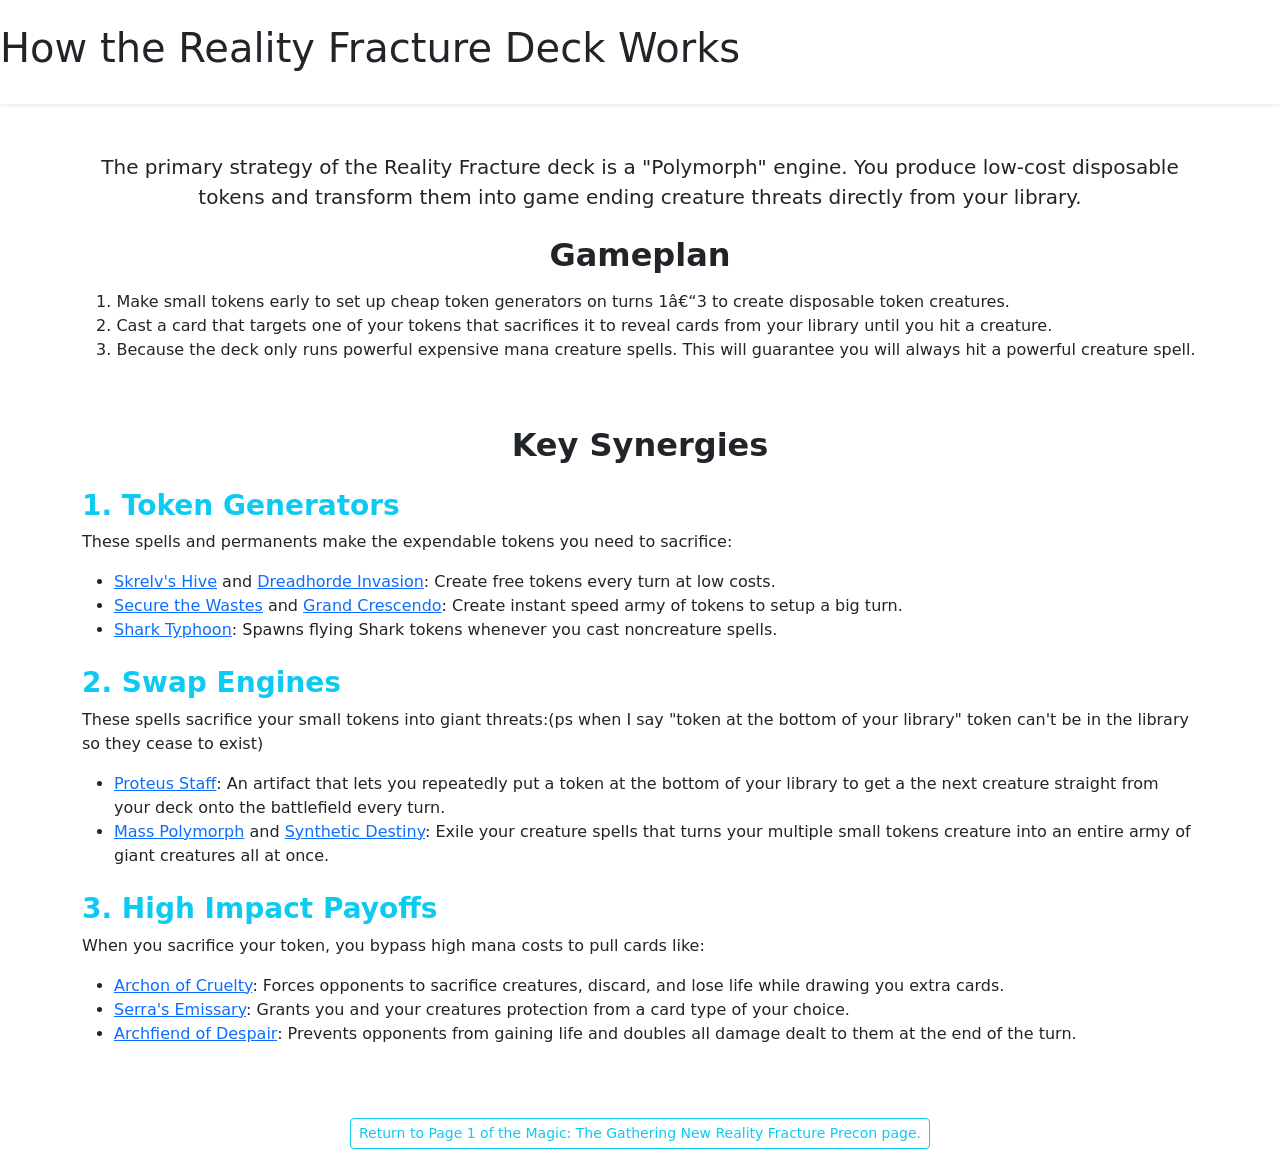
==== page2.html @ e5e5e21b "Wrapping content in a container Using a grid to organize sections or images Turning links into butto" ====
<html lang="en">
  <head>
    <!-- This is an HTML comment. -->
    <!-- Comments are not visible on the page -->
    <!-- Metadata goes here. -->
    <title>How the Reality Fracture Deck Works</title>
    <!-- Link to Bootstrap -->
    <link href="https://cdn.jsdelivr.net/npm/bootstrap@5.3.3/dist/css/bootstrap.min.css" rel="stylesheet" integrity="sha384-QWTKZyjpPEjISv5WaRU9OFeRpok6YctnYmDr5pNlyT2bRjXh0JMhjY6hW+ALEwIH" crossorigin="anonymous">
    <link rel="stylesheet" href="./css/style.css" />
  </head>

  <body>
    <!-- A header that contains the main heading for the page -->
    <header id="site-header" class="py-4 shadow-sm">
        <h1>How the Reality Fracture Deck Works</h1>
    </header>

    <!-- main content for deck guide -->
    <main id="main-content" class="container my-5">
        <section class="guide-section mb-5 text-center">
            <!-- Summary-->
            <p class="summary-text lead mb-4">
                The primary strategy of the Reality Fracture deck is a 
                "Polymorph" engine. You produce low-cost disposable tokens and transform them 
                into game ending creature threats directly from your library.
            </p>
            <!-- step by step gameplan -->
            <h2 class="section-title fw-bold mb-3">Gameplan</h2>
            <ol class="centered-list text-start d-inline-block">
                <li>
                    Make small tokens early to set up cheap token generators on turns 1–3 
                    to create disposable token creatures.
                </li>
                <li>
                    Cast a card that targets one of your tokens 
                    that sacrifices it to reveal cards from your library until you hit a creature.
                </li>
                <li>
                    Because the deck only runs powerful expensive mana
                    creature spells. This will guarantee you will always hit a powerful creature spell.
                </li>
            </ol>
        </section>
        <!-- key synergies header -->
        <section class="synergies-section">
            <h2 class="section-title fw-bold text-center mb-4">Key Synergies</h2> 

            <!-- token generators info -->
            <div class="mb-4">
            <h3 class="fw-bold text-info">1. Token Generators</h3>
                <p>These spells and permanents make the expendable tokens you need to sacrifice:</p>
                <ul>
                <li><a href="Page2Image/frc-33-skrelv-s-hive.jpg" target="_blank">Skrelv's Hive</a> and <a href="Page2Image/frc-48-dreadhorde-invasion.jpg" target="_blank">Dreadhorde Invasion</a>: Create free tokens every turn at low costs.</li>
                <li><a href="Page2Image/frc-31-secure-the-wastes.jpg" target="_blank">Secure the Wastes</a> and <a href="Page2Image/frc-26-grand-crescendo.jpg" target="_blank">Grand Crescendo</a>: Create instant speed army of tokens to setup a big turn.</li>
                <li><a href="Page2Image/frc-44-shark-typhoon.jpg" target="_blank">Shark Typhoon</a>: Spawns flying Shark tokens whenever you cast noncreature spells.</li>
                </ul>
            </div>
            <div class="mb-4">
            <!-- swap engines info-->
            <h3 class="fw-bold text-info">2. Swap Engines</h3>
                <p>These spells sacrifice your small tokens into giant threats:(ps when I say "token at the bottom of your library" token can't be in the library so they cease to exist)</p>
                <ul>
                <li><a href="Page2Image/frc-59-proteus-staff.jpg" target="_blank">Proteus Staff</a>: An artifact that lets you repeatedly put a token at the bottom of your library to get a the next creature straight from your deck onto the battlefield every turn.</li>
                <li><a href="Page2Image/frc-42-mass-polymorph.jpg" target="_blank">Mass Polymorph</a> and <a href="Page2Image/frc-45-synthetic-destiny.jpg" target="_blank">Synthetic Destiny</a>: Exile your creature spells that turns your multiple small tokens creature into an entire army of giant creatures all at once.</li>
                </ul>
            </div>
            <div class="mb-4">
            <!-- high impact payoffs info-->
            <h3 class="fw-bold text-info">3. High Impact Payoffs</h3>
                <p>When you sacrifice your token, you bypass high mana costs to pull cards like:</p>
                <ul>
                <li><a href="Page2Image/frc-47-archon-of-cruelty.jpg" target="_blank">Archon of Cruelty</a>: Forces opponents to sacrifice creatures, discard, and lose life while drawing you extra cards.</li>
                <li><a href="Page2Image/frc-32-serra-s-emissary.jpg" target="_blank">Serra's Emissary</a>: Grants you and your creatures protection from a card type of your choice.</li>
                <li><a href="Page2Image/frc-46-archfiend-of-despair.jpg" target="_blank">Archfiend of Despair</a>: Prevents opponents from gaining life and doubles all damage dealt to them at the end of the turn.</li>
                </ul>
            </div>
            </section>
        </main>
        <!-- home page link -->
        <footer id="site-footer" class="text-center py-4">
            <nav>
                <a href="index.html" class="btn btn-outline-info btn-sm">Return to Page 1 of the Magic: The Gathering New Reality Fracture Precon page.</a>
            </nav>
        </footer>
  </body>
</html>
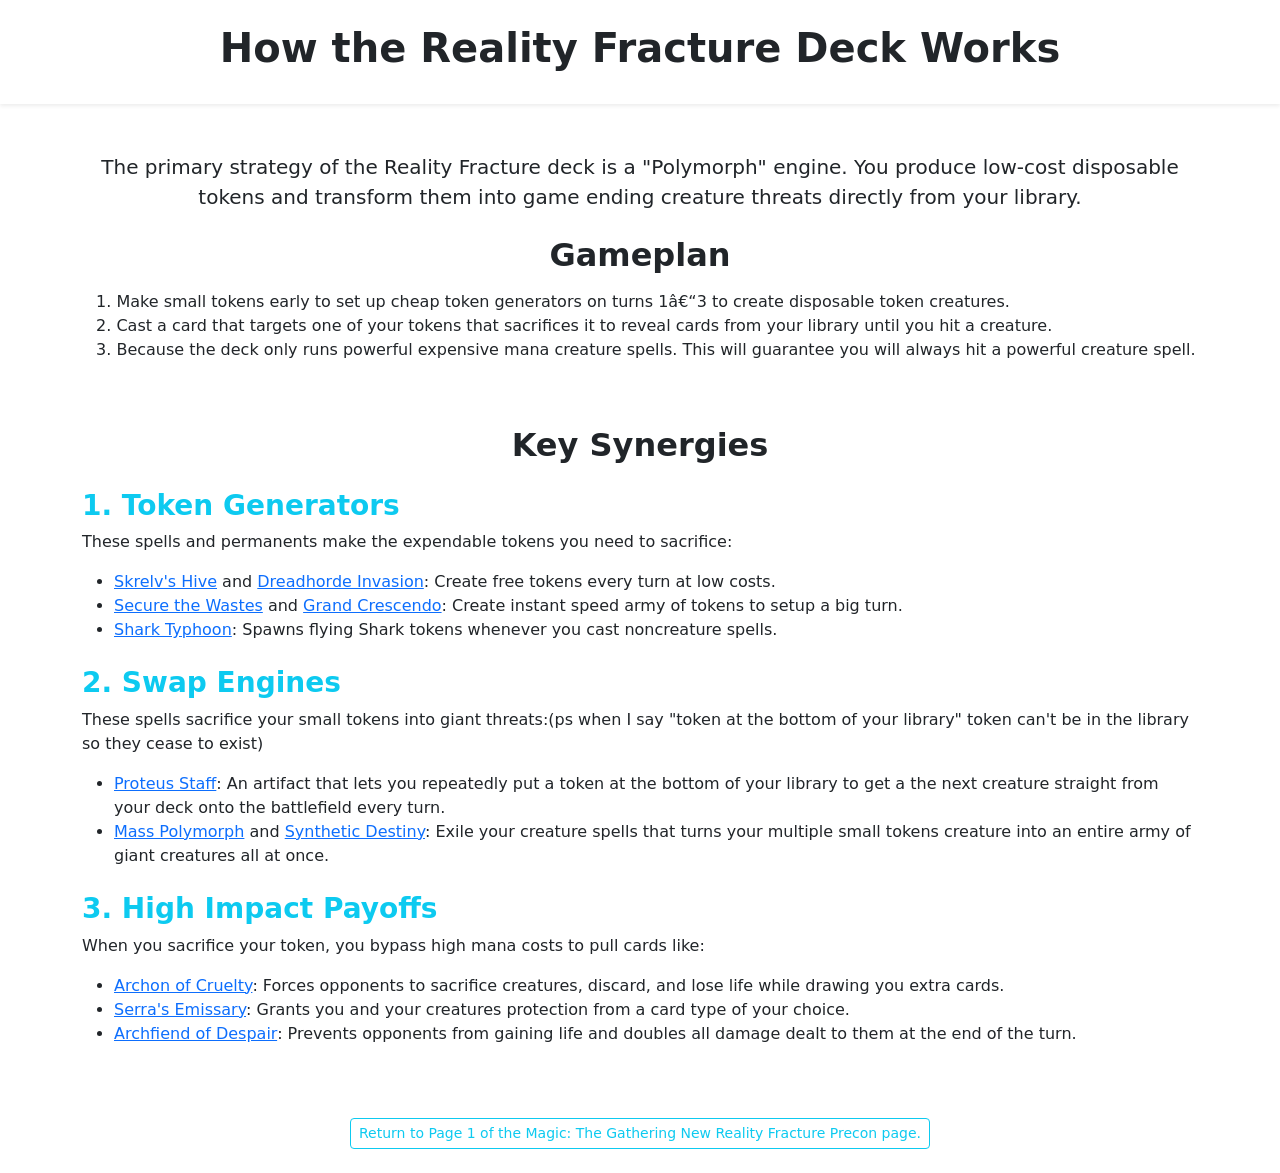
==== commit 863ef234: "DELEOpen style.css and comment out or delete rules that Bootstrap now makes redundant or that confli" ====
--- a/page2.html
+++ b/page2.html
@@ -12,7 +12,7 @@
   <body>
     <!-- A header that contains the main heading for the page -->
     <header id="site-header" class="py-4 shadow-sm">
-        <h1>How the Reality Fracture Deck Works</h1>
+        <h1 class="text-center fw-bold">How the Reality Fracture Deck Works</h1>
     </header>
 
     <!-- main content for deck guide -->
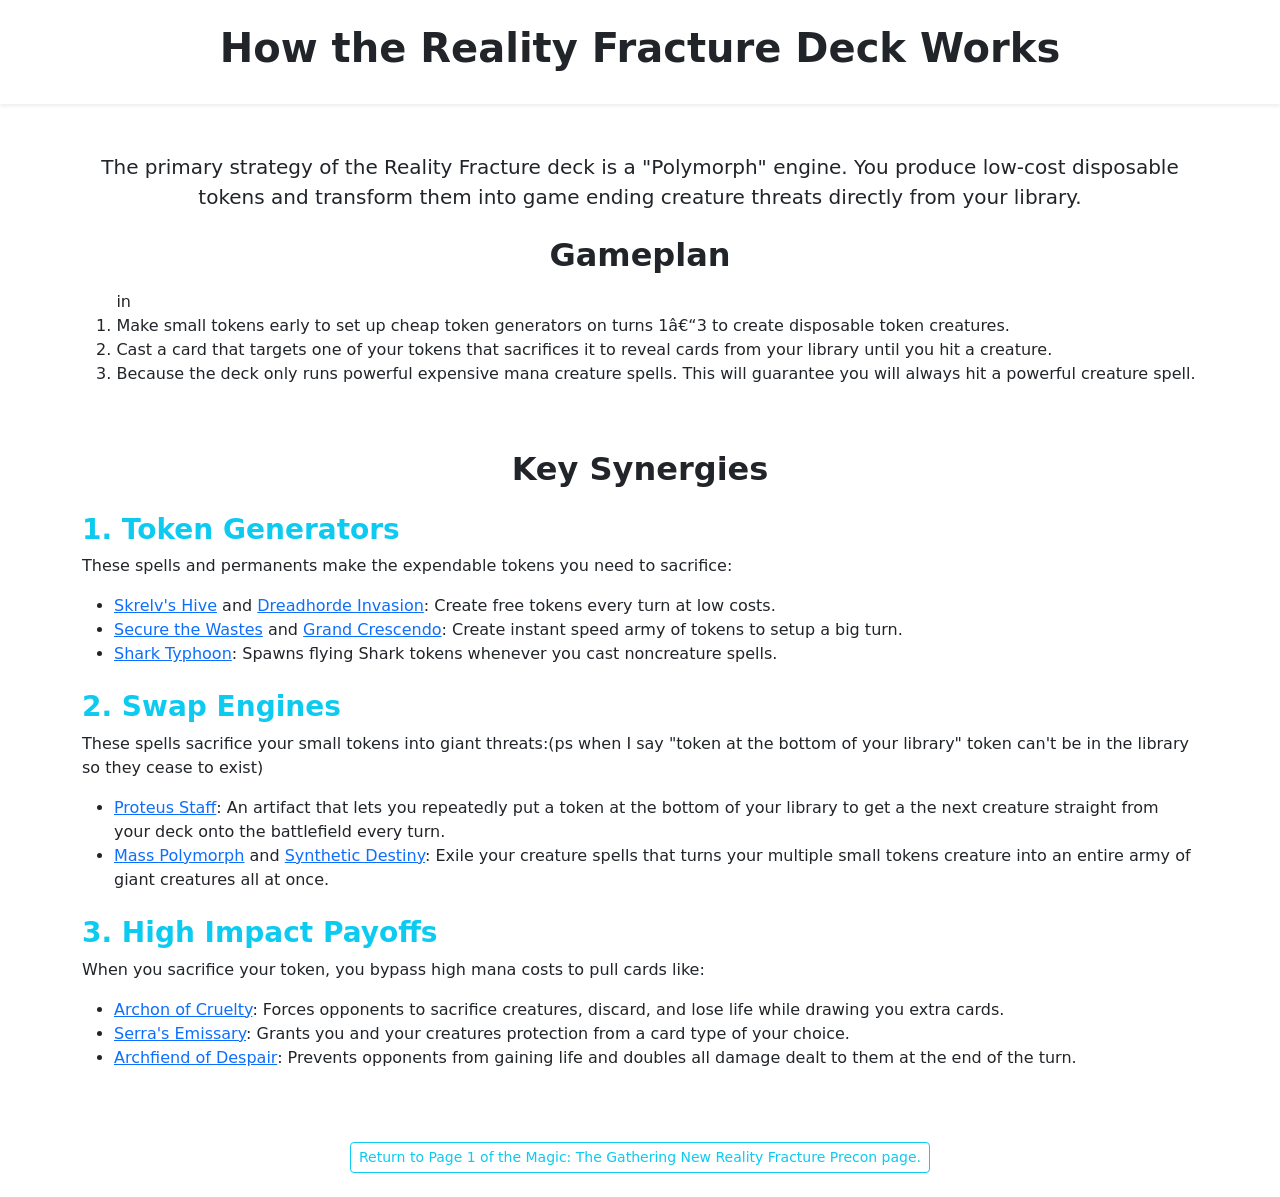
==== commit a11f5b16: "testing" ====
--- a/page2.html
+++ b/page2.html
@@ -6,7 +6,7 @@
     <title>How the Reality Fracture Deck Works</title>
     <!-- Link to Bootstrap -->
     <link href="https://cdn.jsdelivr.net/npm/bootstrap@5.3.3/dist/css/bootstrap.min.css" rel="stylesheet" integrity="sha384-QWTKZyjpPEjISv5WaRU9OFeRpok6YctnYmDr5pNlyT2bRjXh0JMhjY6hW+ALEwIH" crossorigin="anonymous">
-    <link rel="stylesheet" href="./css/style.css" />
+    <link rel="stylesheet" href="./css/style.css">
   </head>
 
   <body>
@@ -26,7 +26,7 @@
             </p>
             <!-- step by step gameplan -->
             <h2 class="section-title fw-bold mb-3">Gameplan</h2>
-            <ol class="centered-list text-start d-inline-block">
+            <ol class="centered-list text-start d-inline-block">in
                 <li>
                     Make small tokens early to set up cheap token generators on turns 1–3 
                     to create disposable token creatures.
@@ -50,9 +50,9 @@
             <h3 class="fw-bold text-info">1. Token Generators</h3>
                 <p>These spells and permanents make the expendable tokens you need to sacrifice:</p>
                 <ul>
-                <li><a href="Page2Image/frc-33-skrelv-s-hive.jpg" target="_blank">Skrelv's Hive</a> and <a href="Page2Image/frc-48-dreadhorde-invasion.jpg" target="_blank">Dreadhorde Invasion</a>: Create free tokens every turn at low costs.</li>
-                <li><a href="Page2Image/frc-31-secure-the-wastes.jpg" target="_blank">Secure the Wastes</a> and <a href="Page2Image/frc-26-grand-crescendo.jpg" target="_blank">Grand Crescendo</a>: Create instant speed army of tokens to setup a big turn.</li>
-                <li><a href="Page2Image/frc-44-shark-typhoon.jpg" target="_blank">Shark Typhoon</a>: Spawns flying Shark tokens whenever you cast noncreature spells.</li>
+                <li><a href="images/frc-33-skrelv-s-hive.jpg" target="_blank">Skrelv's Hive</a> and <a href="images/frc-48-dreadhorde-invasion.jpg" target="_blank">Dreadhorde Invasion</a>: Create free tokens every turn at low costs.</li>
+                <li><a href="images/frc-31-secure-the-wastes.jpg" target="_blank">Secure the Wastes</a> and <a href="images/frc-26-grand-crescendo.jpg" target="_blank">Grand Crescendo</a>: Create instant speed army of tokens to setup a big turn.</li>
+                <li><a href="images/frc-44-shark-typhoon.jpg" target="_blank">Shark Typhoon</a>: Spawns flying Shark tokens whenever you cast noncreature spells.</li>
                 </ul>
             </div>
             <div class="mb-4">
@@ -60,8 +60,8 @@
             <h3 class="fw-bold text-info">2. Swap Engines</h3>
                 <p>These spells sacrifice your small tokens into giant threats:(ps when I say "token at the bottom of your library" token can't be in the library so they cease to exist)</p>
                 <ul>
-                <li><a href="Page2Image/frc-59-proteus-staff.jpg" target="_blank">Proteus Staff</a>: An artifact that lets you repeatedly put a token at the bottom of your library to get a the next creature straight from your deck onto the battlefield every turn.</li>
-                <li><a href="Page2Image/frc-42-mass-polymorph.jpg" target="_blank">Mass Polymorph</a> and <a href="Page2Image/frc-45-synthetic-destiny.jpg" target="_blank">Synthetic Destiny</a>: Exile your creature spells that turns your multiple small tokens creature into an entire army of giant creatures all at once.</li>
+                <li><a href="images/frc-59-proteus-staff.jpg" target="_blank">Proteus Staff</a>: An artifact that lets you repeatedly put a token at the bottom of your library to get a the next creature straight from your deck onto the battlefield every turn.</li>
+                <li><a href="images/frc-42-mass-polymorph.jpg" target="_blank">Mass Polymorph</a> and <a href="images/frc-45-synthetic-destiny.jpg" target="_blank">Synthetic Destiny</a>: Exile your creature spells that turns your multiple small tokens creature into an entire army of giant creatures all at once.</li>
                 </ul>
             </div>
             <div class="mb-4">
@@ -69,9 +69,9 @@
             <h3 class="fw-bold text-info">3. High Impact Payoffs</h3>
                 <p>When you sacrifice your token, you bypass high mana costs to pull cards like:</p>
                 <ul>
-                <li><a href="Page2Image/frc-47-archon-of-cruelty.jpg" target="_blank">Archon of Cruelty</a>: Forces opponents to sacrifice creatures, discard, and lose life while drawing you extra cards.</li>
-                <li><a href="Page2Image/frc-32-serra-s-emissary.jpg" target="_blank">Serra's Emissary</a>: Grants you and your creatures protection from a card type of your choice.</li>
-                <li><a href="Page2Image/frc-46-archfiend-of-despair.jpg" target="_blank">Archfiend of Despair</a>: Prevents opponents from gaining life and doubles all damage dealt to them at the end of the turn.</li>
+                <li><a href="images/frc-47-archon-of-cruelty.jpg" target="_blank">Archon of Cruelty</a>: Forces opponents to sacrifice creatures, discard, and lose life while drawing you extra cards.</li>
+                <li><a href="images/frc-32-serra-s-emissary.jpg" target="_blank">Serra's Emissary</a>: Grants you and your creatures protection from a card type of your choice.</li>
+                <li><a href="images/frc-46-archfiend-of-despair.jpg" target="_blank">Archfiend of Despair</a>: Prevents opponents from gaining life and doubles all damage dealt to them at the end of the turn.</li>
                 </ul>
             </div>
             </section>
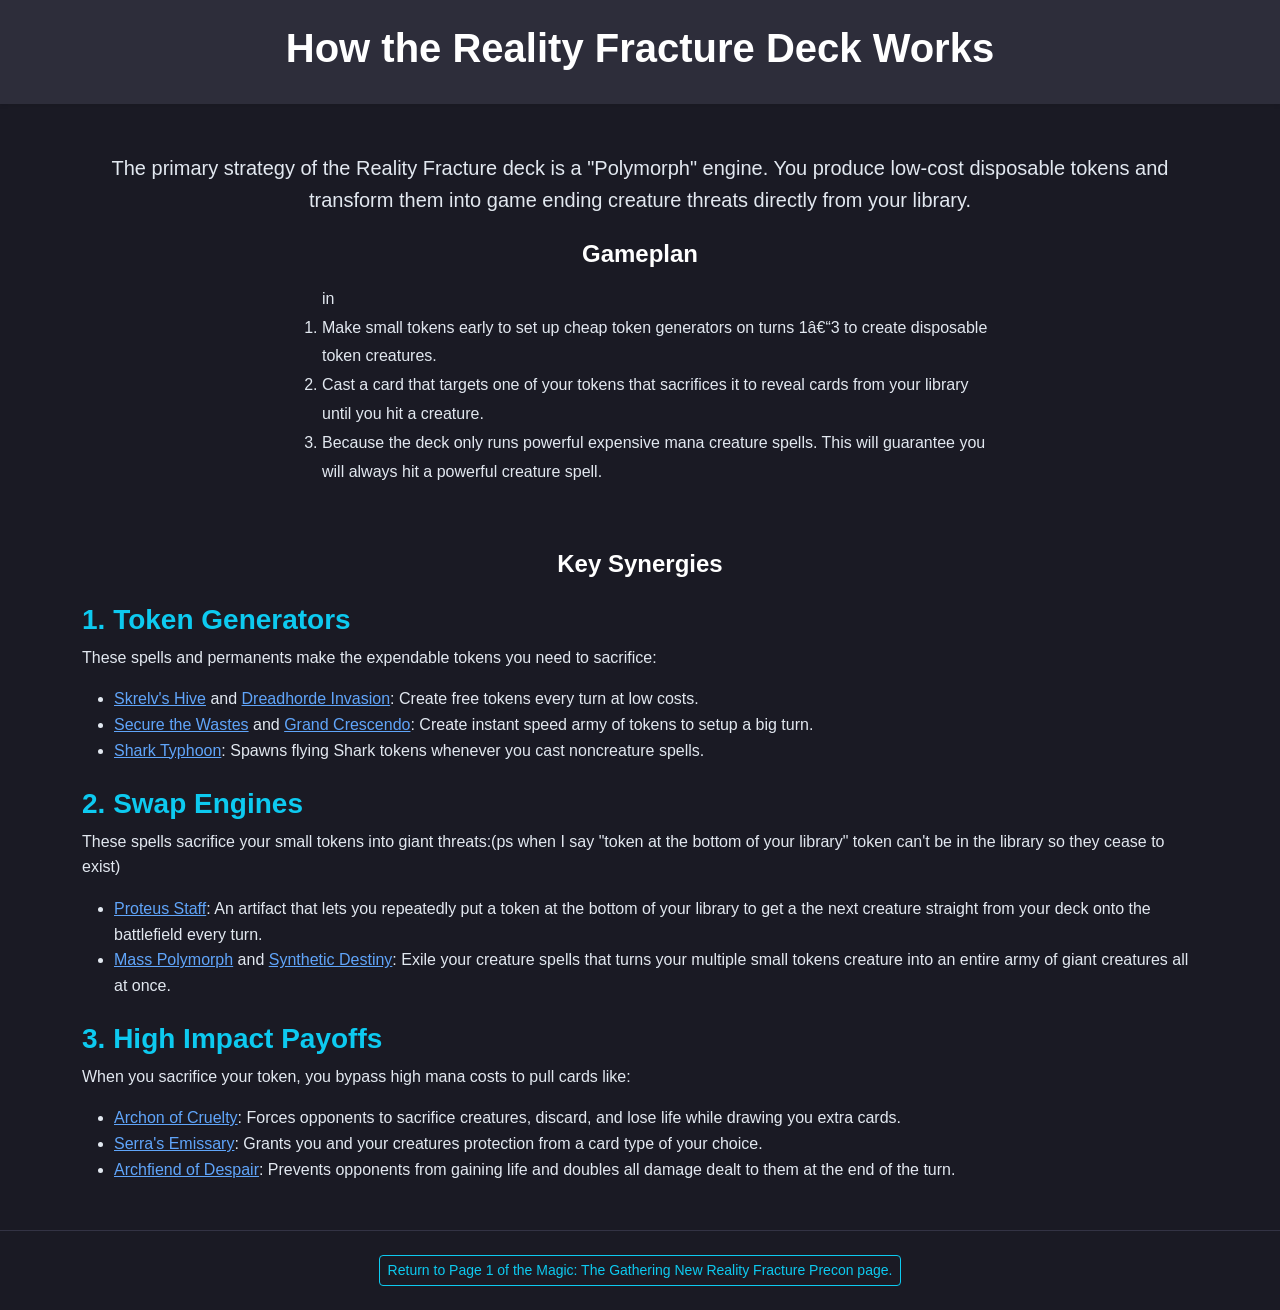
==== commit cbce9f03: "this should fix the css" ====
--- a/page2.html
+++ b/page2.html
@@ -6,7 +6,7 @@
     <title>How the Reality Fracture Deck Works</title>
     <!-- Link to Bootstrap -->
     <link href="https://cdn.jsdelivr.net/npm/bootstrap@5.3.3/dist/css/bootstrap.min.css" rel="stylesheet" integrity="sha384-QWTKZyjpPEjISv5WaRU9OFeRpok6YctnYmDr5pNlyT2bRjXh0JMhjY6hW+ALEwIH" crossorigin="anonymous">
-    <link rel="stylesheet" href="./css/style.css">
+    <link rel="stylesheet" href="./CSS/style.css">
   </head>
 
   <body>
--- a/CSS/style.css
+++ b/CSS/style.css
@@ -0,0 +1,98 @@
+
+/* Set global background color and main text color */
+body {
+    background-color: #1a1a24;
+    color: #e2e8f0;
+    margin: 0;
+    font-size: 16px;
+    line-height: 1.6;
+}
+/* Global font family for all elements */
+* {
+    font-family: sans-serif;
+}
+
+/* Headings and main titles */
+h1 {
+    color: #ffffff;
+}
+
+h2 {
+    color: #ffffff;
+}
+h3 {
+    color: #d8b4fe;
+}
+/* Header banner styling */
+#site-header {
+    background-color: #2d2d3a;
+    color: #ffffff;
+}
+
+
+/* Category header styling */
+.deck-column h3 {
+    color: #d8b4fe;
+    font-size: 14.4px;
+    font-weight: 700;
+    text-transform: uppercase;
+    border-bottom: 1px solid #2d2d3a;
+    padding-bottom: 8px;
+    margin-bottom: 14px;
+    text-align: left;
+}
+
+.deck-column ul {
+    list-style-type: none;
+    padding: 0;
+    margin: 0;
+}
+/* Card name list item formatting */
+.deck-column li {
+    font-size: 14.4px;
+    color: #e2e8f0;
+    padding: 3px;
+    text-align: left;
+}
+.deck-column li:hover {
+    background-color: #2c2c39;
+    color: #ffffff;
+}
+
+
+/* Centered ordered list styling */
+ol.centered-list {
+    display: inline-block;
+    text-align: left;
+    max-width: 700px;
+    line-height: 1.8;
+}
+
+/* Links color and styling */
+a {
+    color: #60a5fa;
+    text-decoration: underline;
+}
+
+/* Page footer styling with a top border */
+#site-footer {
+    margin-top: auto;
+    border-top: 1px solid #333344;
+}
+
+.section-title {
+    color: #ffffff;
+    font-size: 24px;
+    margin-top: 20px;
+    margin-bottom: 15px;
+}
+
+.commander-images img {
+    border: 2px solid #3b3b4f;
+    transition: transform 0.3s ease, border-color 0.3s ease;
+}
+
+.commander-images img:hover {
+    transform: translateY(-4px);
+    border-color: #d8b4fe;
+}
